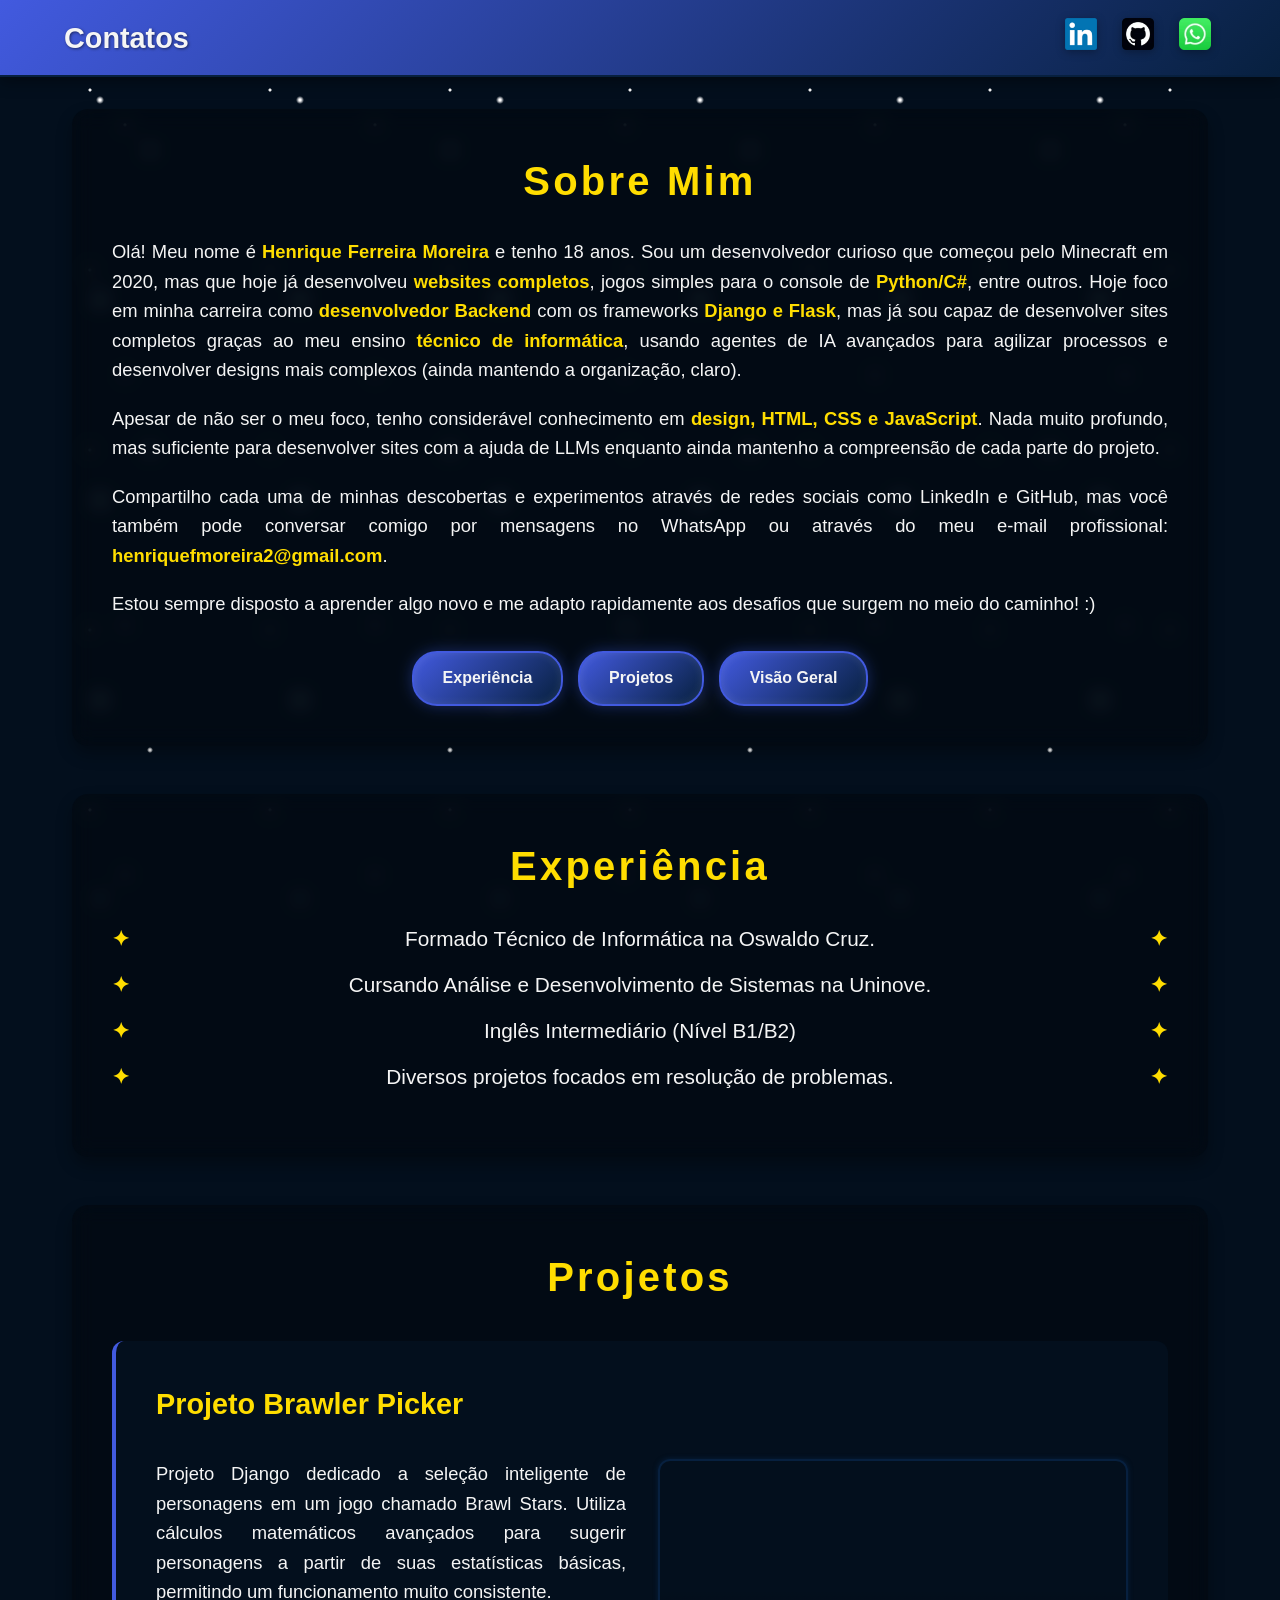
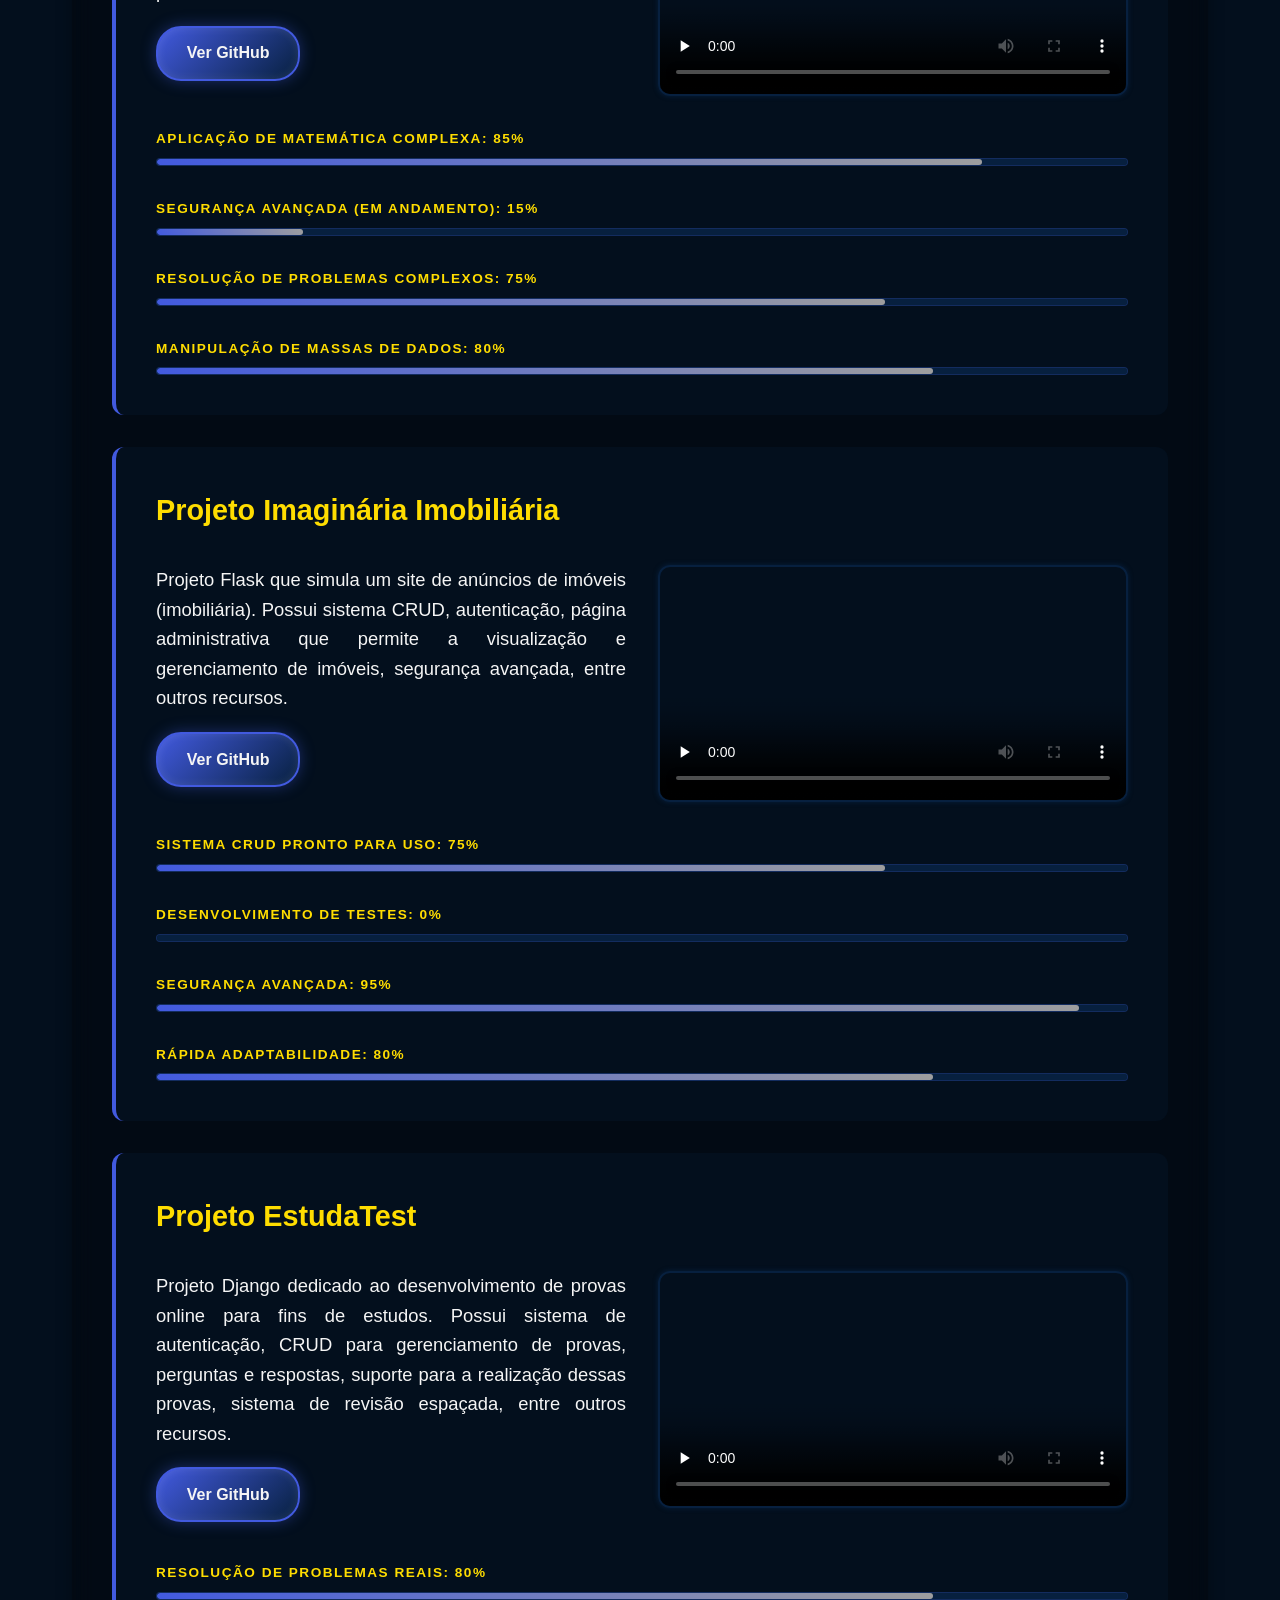
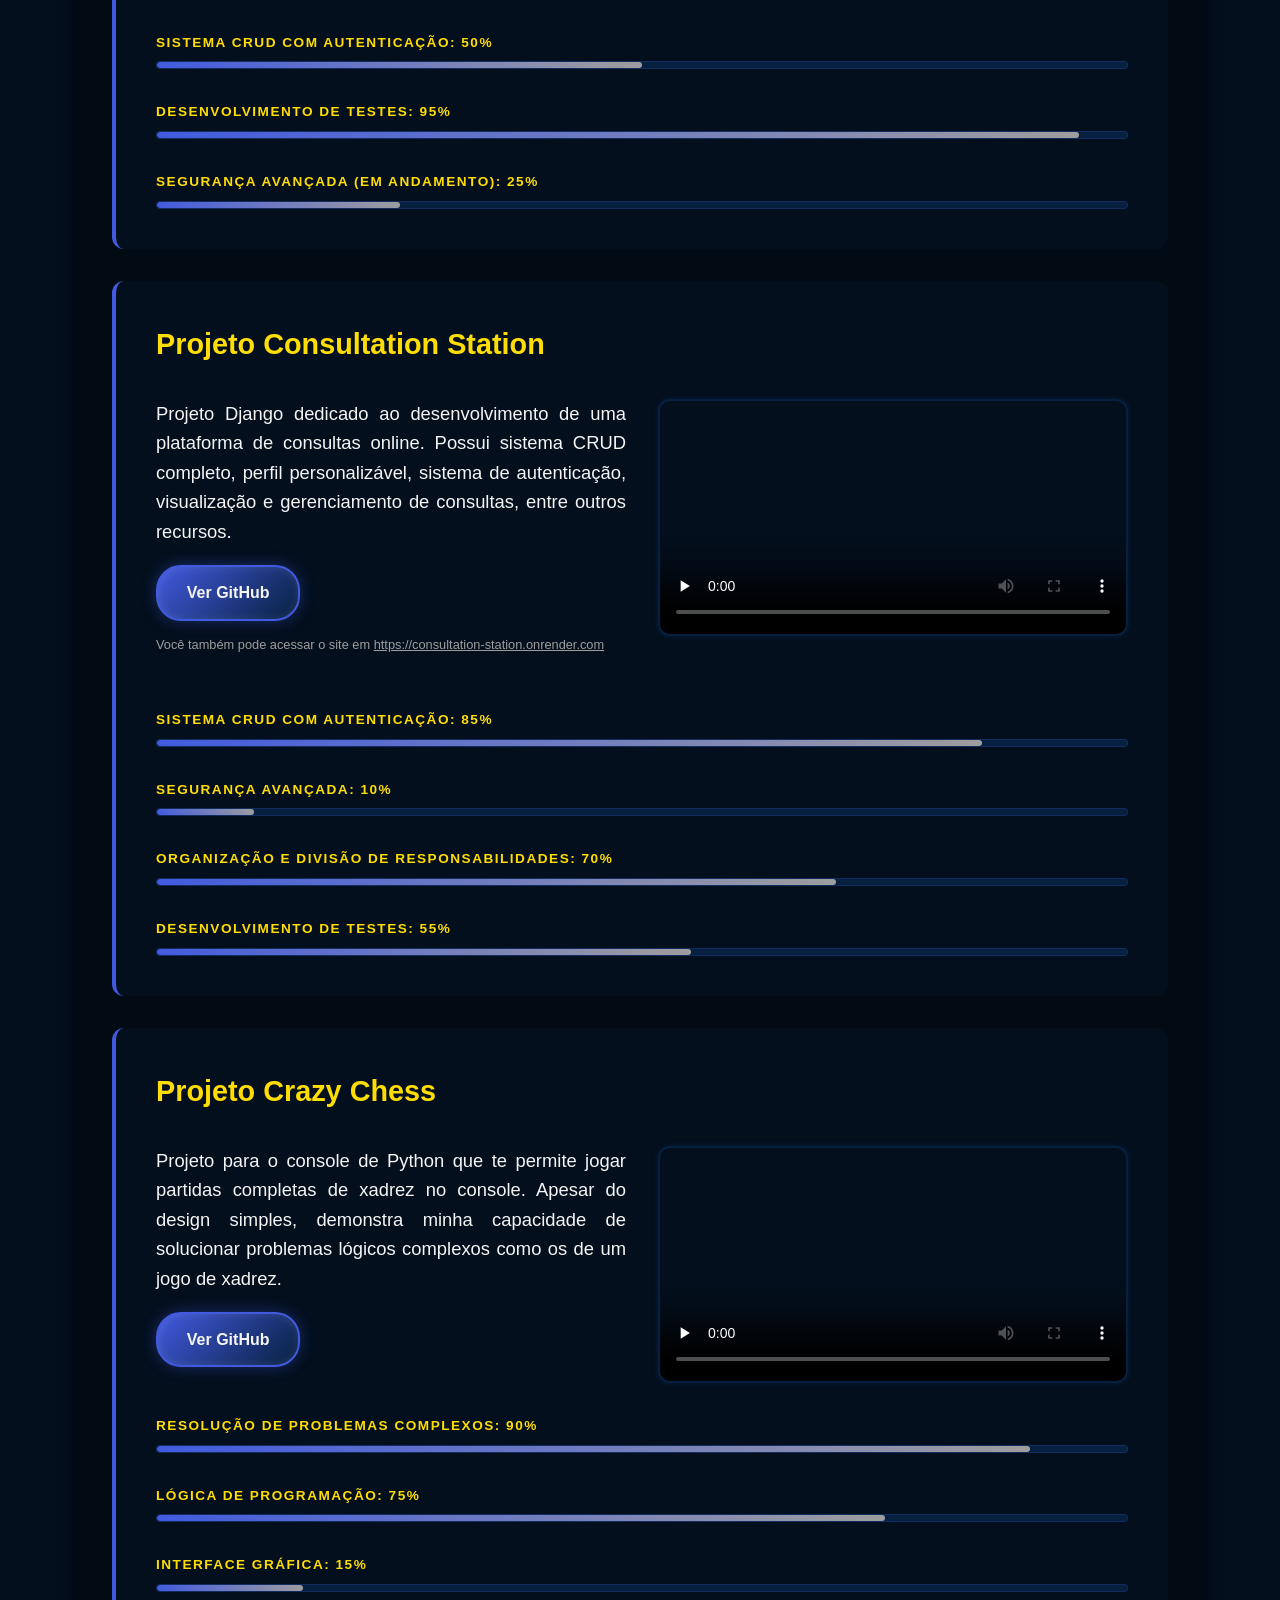
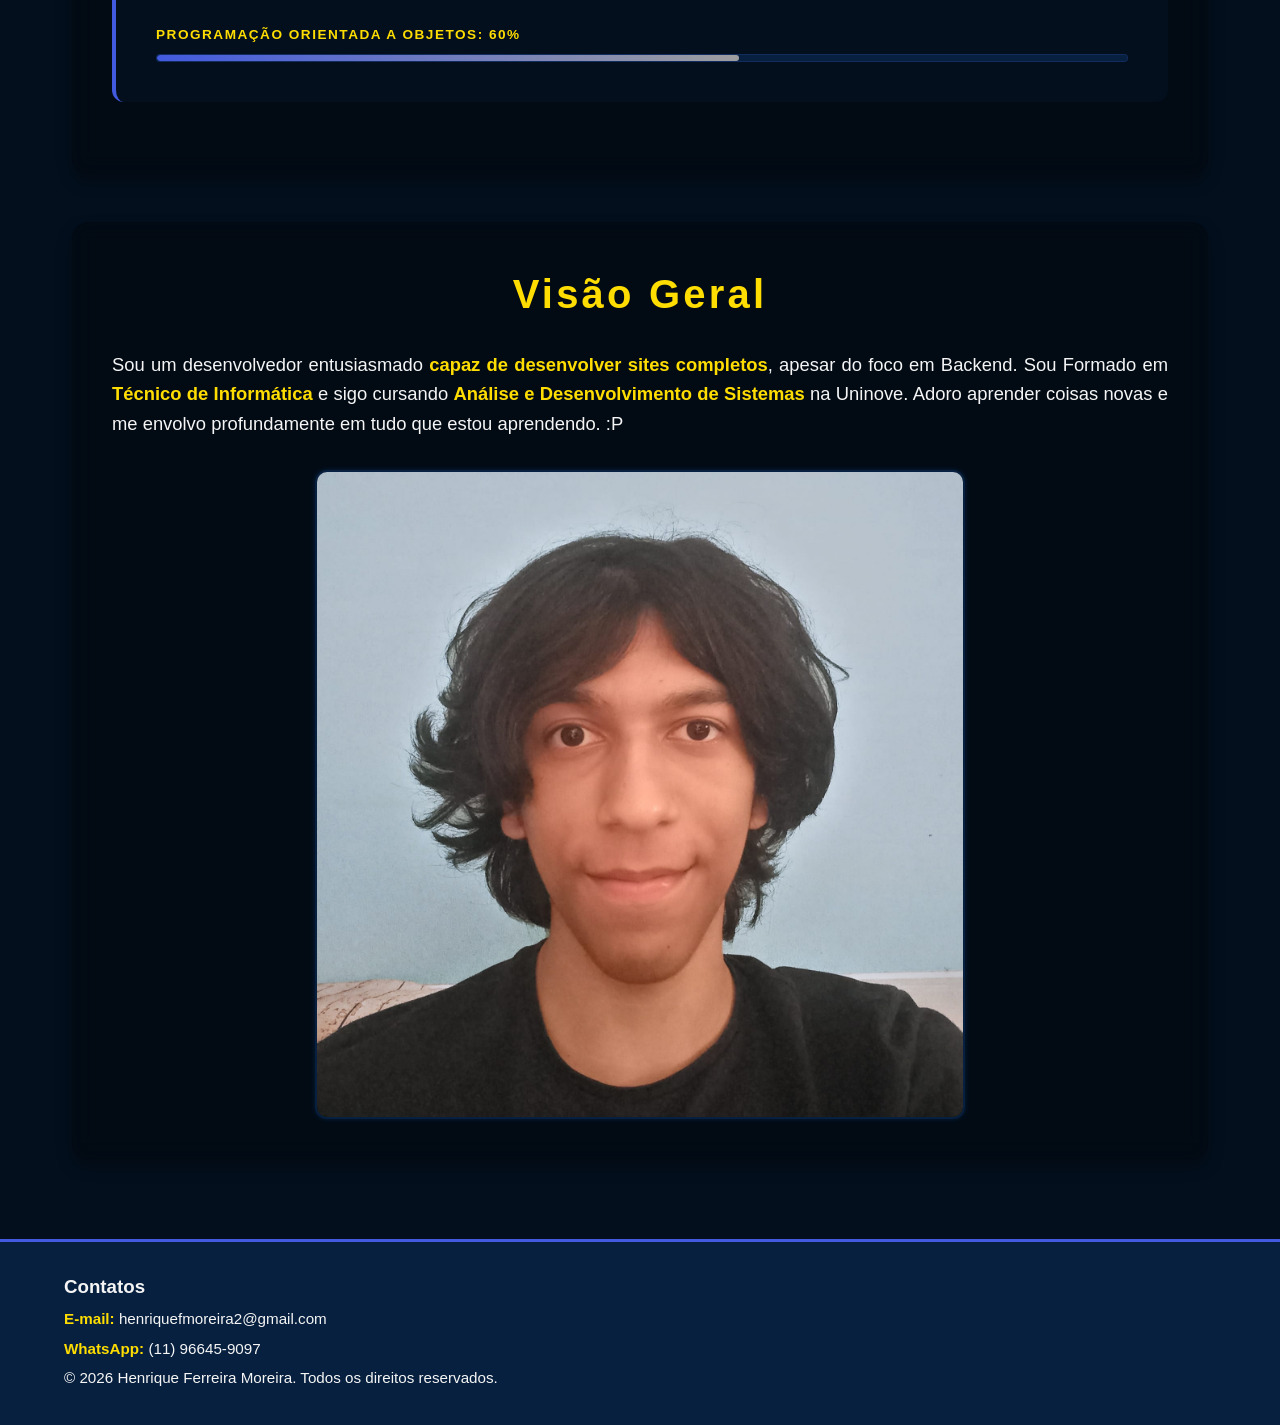
==== index.html @ 0e2b03a0 "Meu Portifólio - commit inicial" ====
<!DOCTYPE html>
<html lang="pt-BR">
<head>
    <meta charset="UTF-8">
    <meta name="viewport" content="width=device-width, initial-scale=1.0">
    <meta name="description" content="Portfólio de Henrique Ferreira Moreira, desenvolvedor Backend com Django e Flask. Conheça experiência, projetos e formas de contato.">
    <title>Henrique F. Moreira - Desenvolvedor Backend</title>
    <link rel="stylesheet" href="style.css">
</head>
<body>
    <header>
        <span class="header-title">Contatos</span>
        <nav aria-label="Redes sociais">
            <ul>
                <li>
                    <a href="https://www.linkedin.com/in/henrique-ferreira-moreira-a4281b321/" target="_blank" rel="noopener noreferrer">
                        <img src="./images/linkedin_icon.png" alt="LinkedIn" width="32" height="32">
                    </a>
                </li>
                <li>
                    <a href="https://github.com/HeMoreira" target="_blank" rel="noopener noreferrer">
                        <img src="./images/github_icon.png" alt="GitHub" width="32" height="32">
                    </a>
                </li>
                <li>
                    <a href="https://wa.me/5511966459097" target="_blank" rel="noopener noreferrer">
                        <img src="./images/whatsapp_icon.webp" alt="WhatsApp" width="32" height="32">
                    </a>
                </li>
            </ul>
        </nav>
    </header>
 
    <main>
        <section class="content-box" id="about" aria-labelledby="about-title">
            <h1 id="about-title">Sobre Mim</h1>
            <p>Olá! Meu nome é <strong>Henrique Ferreira Moreira</strong> e tenho 18 anos. Sou um desenvolvedor curioso que começou pelo Minecraft em 2020, mas que hoje já desenvolveu <strong>websites completos</strong>, jogos simples para o console de <strong>Python/C#</strong>, entre outros. Hoje foco em minha carreira como <strong>desenvolvedor Backend</strong> com os frameworks <strong>Django e Flask</strong>, mas já sou capaz de desenvolver sites completos graças ao meu ensino <strong>técnico de informática</strong>, usando agentes de IA avançados para agilizar processos e desenvolver designs mais complexos (ainda mantendo a organização, claro).</p>
            <p>Apesar de não ser o meu foco, tenho considerável conhecimento em <strong>design, HTML, CSS e JavaScript</strong>. Nada muito profundo, mas suficiente para desenvolver sites com a ajuda de LLMs enquanto ainda mantenho a compreensão de cada parte do projeto.</p>
            <p>Compartilho cada uma de minhas descobertas e experimentos através de redes sociais como LinkedIn e GitHub, mas você também pode conversar comigo por mensagens no WhatsApp ou através do meu e-mail profissional: <strong>henriquefmoreira2@gmail.com</strong>.</p>
            <p>Estou sempre disposto a aprender algo novo e me adapto rapidamente aos desafios que surgem no meio do caminho! :)</p>
            <nav class="button-group" aria-label="Seções da página">
                <a href="#experience" class="btn">Experiência</a>
                <a href="#projects" class="btn">Projetos</a>
                <a href="#overview" class="btn">Visão Geral</a>
            </nav>
        </section>
 
        <section class="content-box" id="experience" aria-labelledby="experience-title">
            <h2 id="experience-title">Experiência</h2>
            <ul class="custom-list">
                <li>Formado Técnico de Informática na Oswaldo Cruz.</li>
                <li>Cursando Análise e Desenvolvimento de Sistemas na Uninove.</li>
                <li>Inglês Intermediário (Nível B1/B2)</li>
                <li>Diversos projetos focados em resolução de problemas.</li>
            </ul>
        </section>
 
        <section class="content-box" id="projects" aria-labelledby="projects-title">
            <h2 id="projects-title">Projetos</h2>
 
            <article class="project-card">
                <h3>Projeto Brawler Picker</h3>
                <div class="project-text">
                    <p>Projeto Django dedicado a seleção inteligente de personagens em um jogo chamado Brawl Stars. Utiliza cálculos matemáticos avançados para sugerir personagens a partir de suas estatísticas básicas, permitindo um funcionamento muito consistente.</p>
                    <a href="https://github.com/HeMoreira/Brawl-Stars-Brawler-Picker" target="_blank" rel="noopener noreferrer" class="btn">Ver GitHub</a>
                </div>
                <div class="project-img-wrapper">
                    <video class="project-video" controls playsinline preload="none" poster="./capa.jpg" aria-label="Demonstração do projeto Brawler Picker">
                        <source src="./videos/brawler_picker_project.mp4" type="video/mp4">
                        Seu navegador não suporta a tag de vídeo. :/
                    </video>
                </div>
                <label class="project-progress">
                    <span class="progress-label">Aplicação de Matemática Complexa: 85%</span>
                    <progress max="100" value="85">85%</progress>
                </label>
                <label class="project-progress">
                    <span class="progress-label">Segurança Avançada (em andamento): 15%</span>
                    <progress max="100" value="15">15%</progress>
                </label>
                <label class="project-progress">
                    <span class="progress-label">Resolução de Problemas Complexos: 75%</span>
                    <progress max="100" value="75">75%</progress>
                </label>
                <label class="project-progress">
                    <span class="progress-label">Manipulação de Massas de Dados: 80%</span>
                    <progress max="100" value="80">80%</progress>
                </label>
            </article>
 
            <article class="project-card">
                <h3>Projeto Imaginária Imobiliária</h3>
                <div class="project-text">
                    <p>Projeto Flask que simula um site de anúncios de imóveis (imobiliária). Possui sistema CRUD, autenticação, página administrativa que permite a visualização e gerenciamento de imóveis, segurança avançada, entre outros recursos.</p>
                    <a href="https://github.com/HeMoreira/Imaginaria-Imobiliaria" target="_blank" rel="noopener noreferrer" class="btn">Ver GitHub</a>
                </div>
                <div class="project-img-wrapper">
                    <video class="project-video" controls playsinline preload="none" poster="./capa.jpg" aria-label="Demonstração do projeto Imaginária Imobiliária">
                        <source src="./videos/imaginaria_imobiliaria_project.mp4" type="video/mp4">
                        Seu navegador não suporta a tag de vídeo. :/
                    </video>
                </div>
                <label class="project-progress">
                    <span class="progress-label">Sistema CRUD pronto para uso: 75%</span>
                    <progress max="100" value="75">75%</progress>
                </label>
                <label class="project-progress">
                    <span class="progress-label">Desenvolvimento de Testes: 0%</span>
                    <progress max="100" value="0">0%</progress>
                </label>
                <label class="project-progress">
                    <span class="progress-label">Segurança Avançada: 95%</span>
                    <progress max="100" value="95">95%</progress>
                </label>
                <label class="project-progress">
                    <span class="progress-label">Rápida Adaptabilidade: 80%</span>
                    <progress max="100" value="80">80%</progress>
                </label>
            </article>
 
            <article class="project-card">
                <h3>Projeto EstudaTest</h3>
                <div class="project-text">
                    <p>Projeto Django dedicado ao desenvolvimento de provas online para fins de estudos. Possui sistema de autenticação, CRUD para gerenciamento de provas, perguntas e respostas, suporte para a realização dessas provas, sistema de revisão espaçada, entre outros recursos.</p>
                    <a href="https://github.com/HeMoreira/Estuda-Test" target="_blank" rel="noopener noreferrer" class="btn">Ver GitHub</a>
                </div>
                <div class="project-img-wrapper">
                    <video class="project-video" controls playsinline preload="none" poster="./capa.jpg" aria-label="Demonstração do projeto EstudaTest">
                        <source src="./videos/estudatest_project.mp4" type="video/mp4">
                        Seu navegador não suporta a tag de vídeo. :/
                    </video>
                </div>
                <label class="project-progress">
                    <span class="progress-label">Resolução de Problemas Reais: 80%</span>
                    <progress max="100" value="80">80%</progress>
                </label>
                <label class="project-progress">
                    <span class="progress-label">Sistema CRUD com autenticação: 50%</span>
                    <progress max="100" value="50">50%</progress>
                </label>
                <label class="project-progress">
                    <span class="progress-label">Desenvolvimento de Testes: 95%</span>
                    <progress max="100" value="95">95%</progress>
                </label>
                <label class="project-progress">
                    <span class="progress-label">Segurança Avançada (Em andamento): 25%</span>
                    <progress max="100" value="25">25%</progress>
                </label>
            </article>
 
            <article class="project-card">
                <h3>Projeto Consultation Station</h3>
                <div class="project-text">
                    <p>Projeto Django dedicado ao desenvolvimento de uma plataforma de consultas online. Possui sistema CRUD completo, perfil personalizável, sistema de autenticação, visualização e gerenciamento de consultas, entre outros recursos.</p>
                    <a href="https://github.com/HeMoreira/Consultation-Station" target="_blank" rel="noopener noreferrer" class="btn">Ver GitHub</a>
                    <p><small>Você também pode acessar o site em <a href="https://consultation-station.onrender.com" target="_blank" rel="noopener noreferrer">https://consultation-station.onrender.com</a></small></p>
                </div>
                <div class="project-img-wrapper">
                    <video class="project-video" controls playsinline preload="none" poster="./capa.jpg" aria-label="Demonstração do projeto Consultation Station">
                        <source src="./videos/consultation_station_project.mp4" type="video/mp4">
                        Seu navegador não suporta a tag de vídeo. :/
                    </video>
                </div>
                <label class="project-progress">
                    <span class="progress-label">Sistema CRUD com autenticação: 85%</span>
                    <progress max="100" value="85">85%</progress>
                </label>
                <label class="project-progress">
                    <span class="progress-label">Segurança Avançada: 10%</span>
                    <progress max="100" value="10">10%</progress>
                </label>
                <label class="project-progress">
                    <span class="progress-label">Organização e divisão de responsabilidades: 70%</span>
                    <progress max="100" value="70">70%</progress>
                </label>
                <label class="project-progress">
                    <span class="progress-label">Desenvolvimento de Testes: 55%</span>
                    <progress max="100" value="55">55%</progress>
                </label>
            </article>
 
            <article class="project-card">
                <h3>Projeto Crazy Chess</h3>
                <div class="project-text">
                    <p>Projeto para o console de Python que te permite jogar partidas completas de xadrez no console. Apesar do design simples, demonstra minha capacidade de solucionar problemas lógicos complexos como os de um jogo de xadrez.</p>
                    <a href="https://github.com/HeMoreira/Crazy-Chess" target="_blank" rel="noopener noreferrer" class="btn">Ver GitHub</a>
                </div>
                <div class="project-img-wrapper">
                    <video class="project-video" controls playsinline preload="none" poster="./capa.jpg" aria-label="Demonstração do projeto Crazy Chess">
                        <source src="./videos/crazy_chess_project.mp4" type="video/mp4">
                        Seu navegador não suporta a tag de vídeo. :/
                    </video>
                </div>
                <label class="project-progress">
                    <span class="progress-label">Resolução de Problemas Complexos: 90%</span>
                    <progress max="100" value="90">90%</progress>
                </label>
                <label class="project-progress">
                    <span class="progress-label">Lógica de Programação: 75%</span>
                    <progress max="100" value="75">75%</progress>
                </label>
                <label class="project-progress">
                    <span class="progress-label">Interface Gráfica: 15%</span>
                    <progress max="100" value="15">15%</progress>
                </label>
                <label class="project-progress">
                    <span class="progress-label">Programação Orientada a Objetos: 60%</span>
                    <progress max="100" value="60">60%</progress>
                </label>
            </article>
        </section>
 
        <section class="content-box" id="overview" aria-labelledby="overview-title">
            <h2 id="overview-title">Visão Geral</h2>
            <p>Sou um desenvolvedor entusiasmado <strong>capaz de desenvolver sites completos</strong>, apesar do foco em Backend. Sou Formado em <strong>Técnico de Informática</strong> e sigo cursando <strong>Análise e Desenvolvimento de Sistemas</strong> na Uninove. Adoro aprender coisas novas e me envolvo profundamente em tudo que estou aprendendo. :P</p>
            <img src="./images/eu_icone.jpeg" alt="Foto de Henrique Ferreira Moreira" class="full-img" loading="lazy" decoding="async">
        </section>
    </main>
 
    <footer>
        <h3>Contatos</h3>
        <address>
            <p><strong>E-mail:</strong> <a href="mailto:henriquefmoreira2@gmail.com">henriquefmoreira2@gmail.com</a></p>
            <p><strong>WhatsApp:</strong> <a href="tel:+5511966459097">(11) 96645-9097</a></p>
        </address>
        <p>&copy; 2026 Henrique Ferreira Moreira. Todos os direitos reservados.</p>
    </footer>
</body>
</html>
---- style.css ----
* {
    margin: 0;
    padding: 0;
    box-sizing: border-box;
}
 
:root {
    --primary-light: #425adf;
    --primary-color: #07203f;
    --background-black: #030f1d;
    --accent-color: #ffdd00;
    --text-light: #f5f5f5;
    --text-muted: #9e9e9e;
    --overlay-color: rgba(0, 0, 0, 0.3);
    --progress-fill: linear-gradient(45deg, var(--primary-light), var(--text-muted));
}
 
html {
    scroll-behavior: smooth;
}
 
body {
    font-family: 'Segoe UI', 'Roboto', sans-serif;
    background-color: var(--background-black);
    color: var(--text-light);
    line-height: 1.6;
    min-height: 100vh;
    display: flex;
    flex-direction: column;
    position: relative;
    overflow-x: hidden;
}
 
body::before {
    content: '';
    position: fixed;
    top: 0;
    left: 0;
    width: 100%;
    height: 100%;
    background-image:
        radial-gradient(circle, white 1px, transparent 4px),
        radial-gradient(circle, white 1px, transparent 2px),
        radial-gradient(circle, white 1px, transparent 3px),
        radial-gradient(circle, white 1px, transparent 2px);
    background-size: 200px 200px, 250px 250px, 300px 300px, 180px 180px;
    animation: twinkle 5s ease-in-out infinite alternate;
    pointer-events: none;
    z-index: 0;
}
 
body::after {
    content: '';
    position: fixed;
    top: 50%;
    left: 50%;
    width: 300px;
    height: 300px;
    background: var(--primary-color);
    border-radius: 50%;
    transform: translate(-50%, -50%) scale(0);
    opacity: 0;
    pointer-events: none;
    z-index: 0;
    animation: blueFlash 40s ease-in-out infinite;
}
 
@keyframes twinkle {
    0%, 100% { opacity: 0.2; }
    50% { opacity: 1; }
}
 
@keyframes blueFlash {
    0%, 65% {
        opacity: 0;
        transform: translate(-50%, -50%) scale(0);
    }
    66%, 100% {
        opacity: 0.7;
        transform: translate(-50%, -50%) scale(0);
    }
    74%, 92% {
        opacity: 0.7;
        transform: translate(-50%, -50%) scale(15);
    }
}
 
header {
    background: linear-gradient(135deg, var(--primary-light), var(--primary-color));
    border-bottom: 2px solid var(--primary-color);
    padding: 0.8rem 5%;
    display: flex;
    justify-content: space-between;
    align-items: center;
    box-shadow: 0 4px 15px rgba(0, 0, 0, 0.4);
    position: sticky;
    top: 0;
    z-index: 100;
}
 
.header-title {
    color: var(--text-light);
    font-size: clamp(1.2rem, 3vw, 1.8rem);
    font-weight: bold;
    text-shadow: 1px 1px 3px rgba(0, 0, 0, 0.5);
}
 
header nav ul {
    display: flex;
    list-style: none;
    gap: 15px;
    align-items: center;
}
 
header nav a {
    display: block;
    text-decoration: none;
    padding: 5px;
}
 
header nav a img {
    width: 32px;
    height: 32px;
    object-fit: contain;
    transition: transform 0.2s ease;
    filter: drop-shadow(0 2px 4px rgba(0, 0, 0, 0.3));
}
 
header nav a img:hover {
    transform: scale(1.15);
}
 
main {
    padding: 2rem;
    max-width: 1200px;
    margin: 0 auto;
    width: 100%;
    position: relative;
    z-index: 1;
}
 
.content-box {
    background-color: var(--overlay-color);
    -webkit-backdrop-filter: blur(10px);
    backdrop-filter: blur(10px);
    padding: 2.5rem;
    margin-bottom: 3rem;
    border-radius: 16px;
    box-shadow: 0 8px 16px var(--overlay-color);
    transition: transform 0.3s ease, box-shadow 0.3s ease;
    position: relative;
    z-index: 2;
    scroll-margin-top: 100px;
}
 
.content-box:hover {
    transform: translateY(-2px);
    box-shadow: 0 12px 24px var(--overlay-color);
}
 
.content-box > h1,
.content-box > h2 {
    color: var(--accent-color);
    text-align: center;
    font-size: clamp(1.8rem, 5vw, 2.5rem);
    margin-bottom: 1.5rem;
    letter-spacing: 0.08em;
}
 
p {
    color: var(--text-light);
    font-size: clamp(1rem, 2.5vw, 1.15rem);
    margin-bottom: 1.2rem;
    text-align: justify;
    hyphens: auto;
}
 
strong {
    color: var(--accent-color);
}
 
.custom-list {
    list-style: none;
    text-align: center;
    margin: 1.5rem 0;
}
 
.custom-list li {
    color: var(--text-light);
    font-size: clamp(1.1rem, 2.8vw, 1.3rem);
    margin-bottom: 0.8rem;
    position: relative;
    padding: 0 1.5rem;
}
 
.custom-list li::before,
.custom-list li::after {
    content: "✦";
    position: absolute;
    color: var(--accent-color);
    font-weight: bold;
}
 
.custom-list li::before {
    left: 0;
}
 
.custom-list li::after {
    right: 0;
}
 
.button-group {
    display: flex;
    gap: 15px;
    justify-content: center;
    flex-wrap: wrap;
    margin-top: 2rem;
}
 
.btn {
    display: inline-block;
    background: linear-gradient(135deg, var(--primary-light), var(--primary-color));
    color: var(--text-light);
    text-decoration: none;
    padding: 0.8rem 1.8rem;
    border-radius: 25px;
    font-weight: 600;
    font-size: clamp(0.9rem, 2.2vw, 1rem);
    transition: background 0.3s ease, transform 0.3s ease, box-shadow 0.3s ease, border-color 0.3s ease;
    box-shadow:
        0 0 15px rgba(66, 90, 223, 0.4),
        inset 0 0 10px rgba(255, 255, 255, 0.1);
    border: 2px solid var(--primary-light);
    text-align: center;
    position: relative;
    overflow: hidden;
}
 
.btn::after {
    content: '';
    position: absolute;
    top: 50%;
    left: 50%;
    width: 0;
    height: 0;
    border-radius: 50%;
    background: rgba(255, 255, 255, 0.3);
    transform: translate(-50%, -50%);
    transition: width 0.6s, height 0.6s;
}
 
.btn:hover::after {
    width: 110%;
    height: 200px;
}
 
.btn:hover {
    background: linear-gradient(135deg, var(--primary-color), var(--primary-light));
    transform: translateY(-3px) scale(1.05);
    box-shadow:
        0 0 25px var(--primary-light),
        inset 0 0 15px rgba(255, 255, 255, 0.2);
    border-color: var(--accent-color);
}
 
.project-card {
    background-color: var(--background-black);
    margin: 2rem 0;
    padding: 2.5rem;
    border-radius: 12px;
    border-left: 4px solid var(--primary-light);
    display: grid;
    grid-template-columns: 1fr 1fr;
    gap: 2rem;
}
 
.project-card h3 {
    grid-column: span 2;
    color: var(--accent-color);
    font-size: clamp(1.4rem, 4vw, 1.8rem);
    margin-bottom: 0;
}
 
.project-card small {
    font-size: 0.8rem;
    color: var(--text-muted);
}
 
.project-card small a {
    color: inherit;
}
 
.project-video,
.full-img {
    width: 100%;
    max-width: 650px;
    border-radius: 12px;
    border: 2px solid var(--primary-color);
    display: block;
    box-shadow: 0 0 5px var(--primary-color);
}
 
.full-img {
    margin: 2rem auto 0;
}
 
.project-progress {
    grid-column: span 2;
    display: flex;
    flex-direction: column;
    gap: 0.5rem;
}
 
.progress-label {
    color: var(--accent-color);
    font-size: 0.85rem;
    font-weight: 600;
    letter-spacing: 1.5px;
    text-transform: uppercase;
}
 
.project-progress progress {
    appearance: none;
    width: 100%;
    height: 8px;
    background-color: var(--primary-color);
    border: 1px solid rgba(66, 90, 223, 0.2);
    border-radius: 10px;
    overflow: hidden;
}
 
.project-progress progress::-webkit-progress-bar {
    background-color: var(--primary-color);
}
 
.project-progress progress::-webkit-progress-value {
    background: var(--progress-fill);
    border-radius: 10px;
}
 
.project-progress progress::-moz-progress-bar {
    background: var(--progress-fill);
    border-radius: 10px;
}
 
footer {
    background-color: var(--primary-color);
    padding: 30px 5%;
    border-top: 3px solid var(--primary-light);
    position: relative;
    z-index: 10;
}
 
footer address {
    font-style: normal;
}
 
footer p {
    text-align: left;
    margin: 5px 0;
    font-size: 0.95rem;
    color: var(--text-light);
}
 
footer a {
    color: inherit;
    text-decoration: none;
}
 
@media (max-width: 768px) {
    header {
        flex-direction: column;
        padding: 1.5rem 5%;
        gap: 15px;
    }
 
    header nav a img {
        width: 28px;
        height: 28px;
    }
 
    main {
        padding: 1.5rem 1rem;
    }
 
    .content-box {
        padding: 1.8rem;
        margin-bottom: 2rem;
    }
 
    .custom-list {
        text-align: left;
    }
 
    .custom-list li {
        padding: 0 0 0 1.5rem;
    }
 
    .custom-list li::after {
        display: none;
    }
 
    .project-card {
        display: flex;
        flex-direction: column;
        padding: 1.5rem;
        gap: 1.5rem;
    }
 
    .btn {
        width: 100%;
        margin: 5px 0;
    }
}
 
@media (prefers-reduced-motion: reduce) {
    * {
        animation: none !important;
        transition: none !important;
        scroll-behavior: auto !important;
    }
}
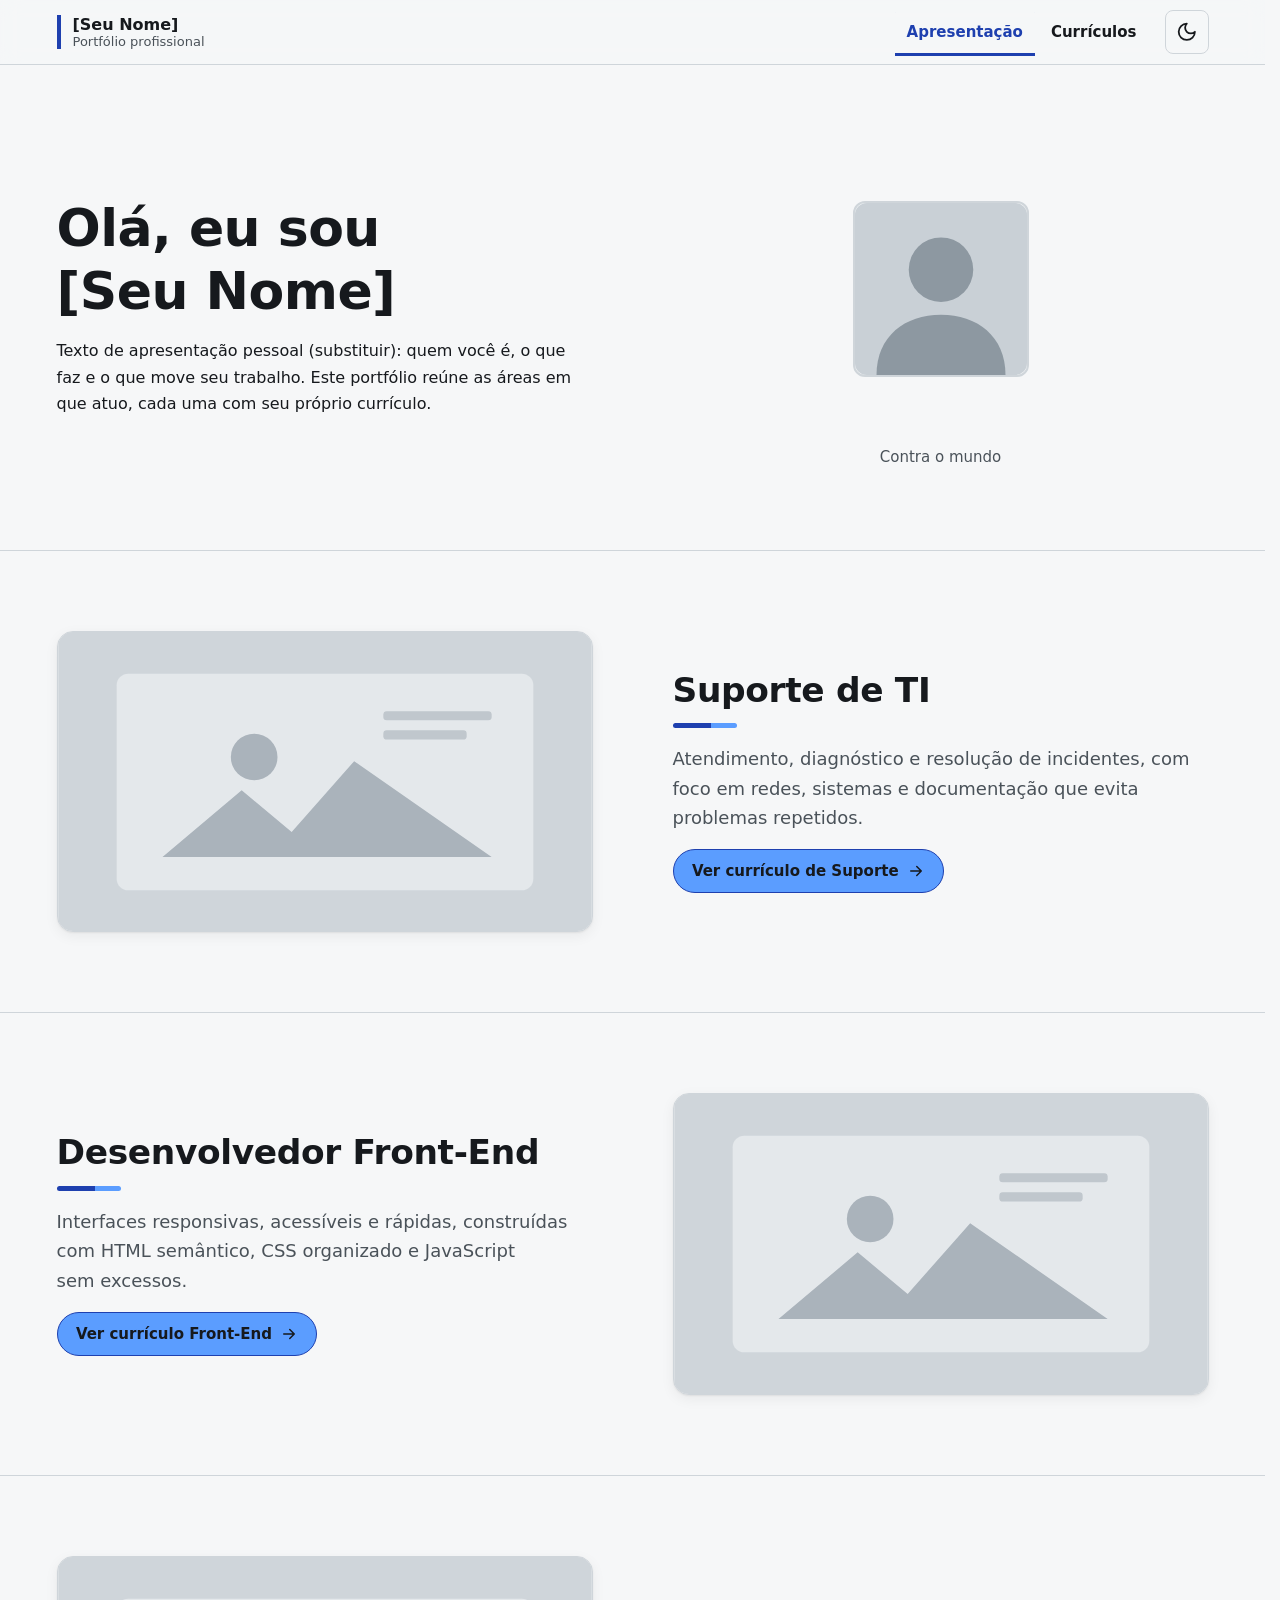
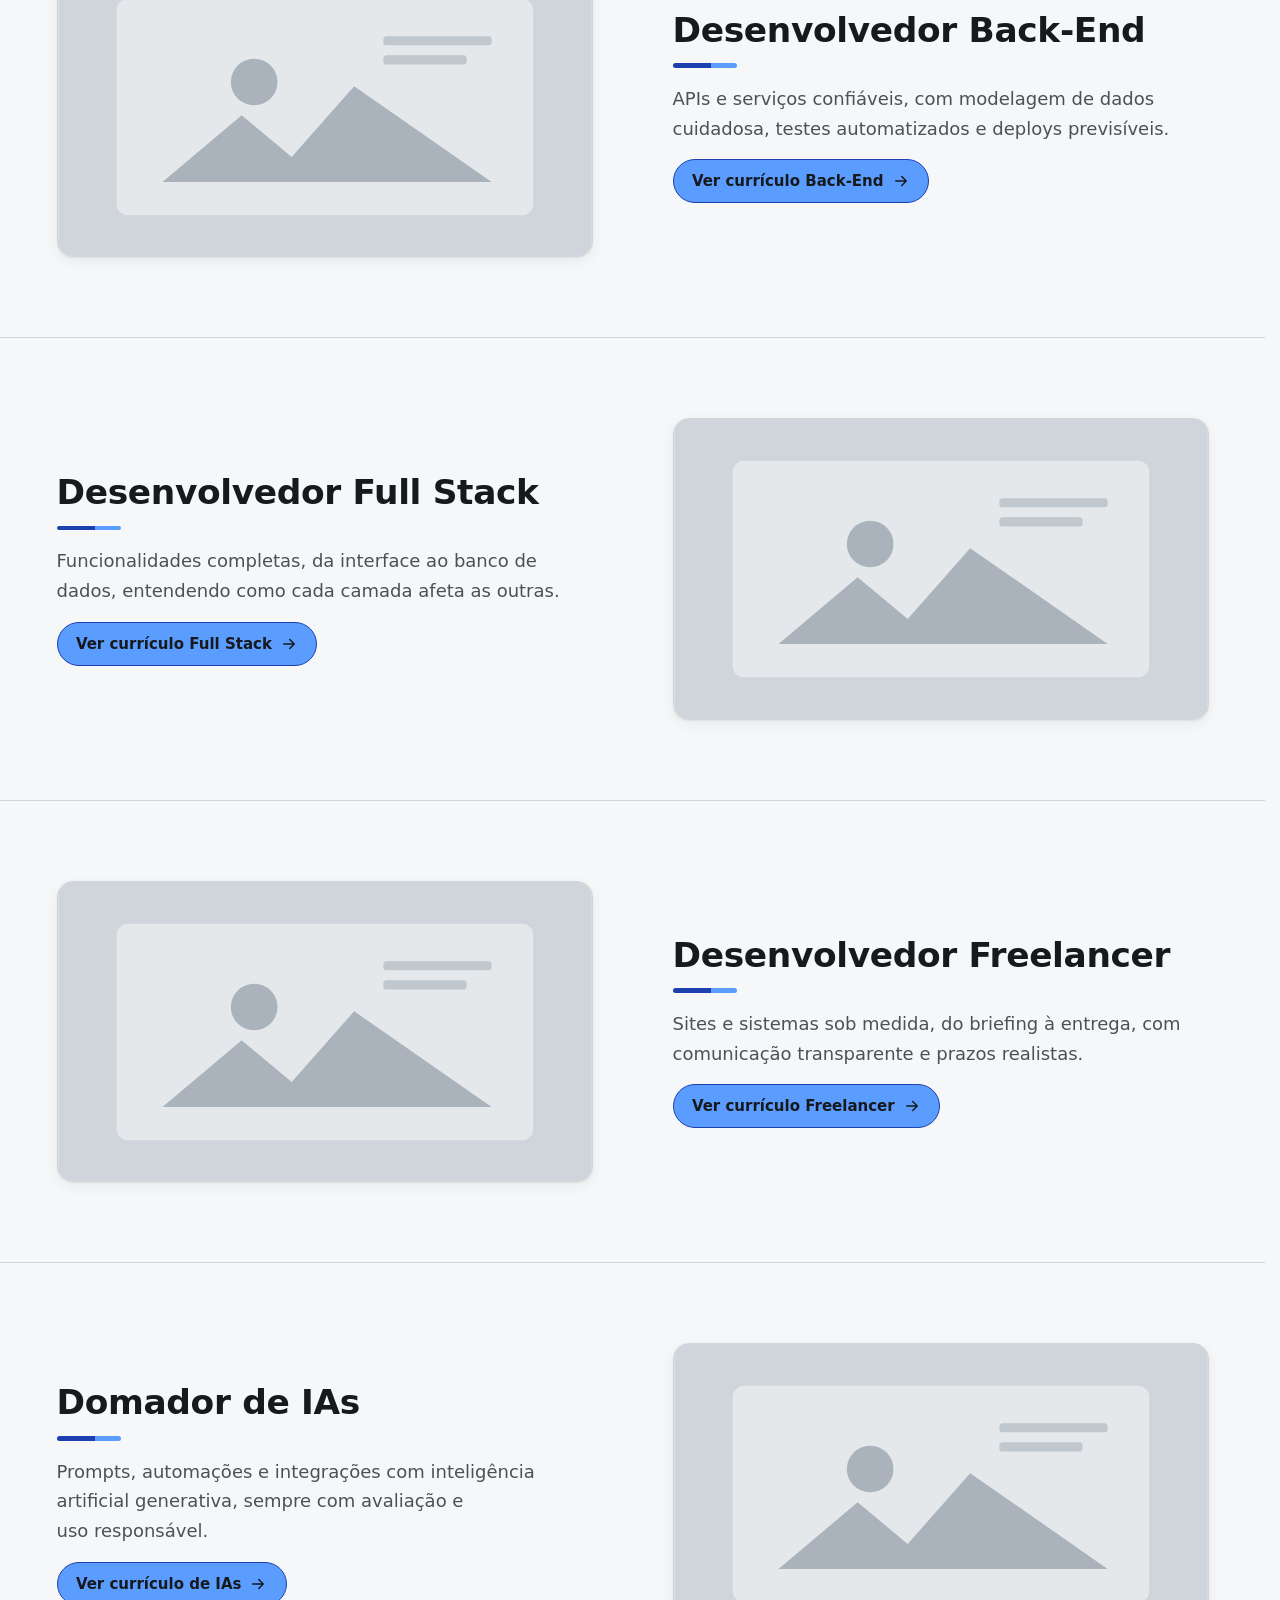
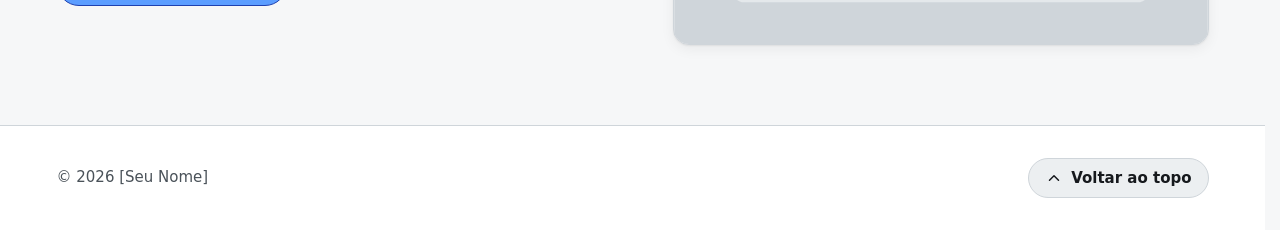
==== commit 09fada83: "remove: diretório duplicado na raiz do projeto" ====
--- a/index.html
+++ b/index.html
@@ -1,229 +1,20 @@
-<!DOCTYPE html>
-<html lang="pt-BR">
-<head>
-    <meta charset="UTF-8">
-    <meta name="viewport" content="width=device-width, initial-scale=1.0">
-    <meta name="description" content="Portfólio de Henrique Ferreira Moreira, desenvolvedor Backend com Django e Flask. Conheça experiência, projetos e formas de contato.">
-    <title>Henrique F. Moreira - Desenvolvedor Backend</title>
-    <link rel="stylesheet" href="style.css">
-</head>
-<body>
-    <header>
-        <span class="header-title">Contatos</span>
-        <nav aria-label="Redes sociais">
-            <ul>
-                <li>
-                    <a href="https://www.linkedin.com/in/henrique-ferreira-moreira-a4281b321/" target="_blank" rel="noopener noreferrer">
-                        <img src="./images/linkedin_icon.png" alt="LinkedIn" width="32" height="32">
-                    </a>
-                </li>
-                <li>
-                    <a href="https://github.com/HeMoreira" target="_blank" rel="noopener noreferrer">
-                        <img src="./images/github_icon.png" alt="GitHub" width="32" height="32">
-                    </a>
-                </li>
-                <li>
-                    <a href="https://wa.me/5511966459097" target="_blank" rel="noopener noreferrer">
-                        <img src="./images/whatsapp_icon.webp" alt="WhatsApp" width="32" height="32">
-                    </a>
-                </li>
-            </ul>
-        </nav>
-    </header>
- 
-    <main>
-        <section class="content-box" id="about" aria-labelledby="about-title">
-            <h1 id="about-title">Sobre Mim</h1>
-            <p>Olá! Meu nome é <strong>Henrique Ferreira Moreira</strong> e tenho 18 anos. Sou um desenvolvedor curioso que começou pelo Minecraft em 2020, mas que hoje já desenvolveu <strong>websites completos</strong>, jogos simples para o console de <strong>Python/C#</strong>, entre outros. Hoje foco em minha carreira como <strong>desenvolvedor Backend</strong> com os frameworks <strong>Django e Flask</strong>, mas já sou capaz de desenvolver sites completos graças ao meu ensino <strong>técnico de informática</strong>, usando agentes de IA avançados para agilizar processos e desenvolver designs mais complexos (ainda mantendo a organização, claro).</p>
-            <p>Apesar de não ser o meu foco, tenho considerável conhecimento em <strong>design, HTML, CSS e JavaScript</strong>. Nada muito profundo, mas suficiente para desenvolver sites com a ajuda de LLMs enquanto ainda mantenho a compreensão de cada parte do projeto.</p>
-            <p>Compartilho cada uma de minhas descobertas e experimentos através de redes sociais como LinkedIn e GitHub, mas você também pode conversar comigo por mensagens no WhatsApp ou através do meu e-mail profissional: <strong>henriquefmoreira2@gmail.com</strong>.</p>
-            <p>Estou sempre disposto a aprender algo novo e me adapto rapidamente aos desafios que surgem no meio do caminho! :)</p>
-            <nav class="button-group" aria-label="Seções da página">
-                <a href="#experience" class="btn">Experiência</a>
-                <a href="#projects" class="btn">Projetos</a>
-                <a href="#overview" class="btn">Visão Geral</a>
-            </nav>
-        </section>
- 
-        <section class="content-box" id="experience" aria-labelledby="experience-title">
-            <h2 id="experience-title">Experiência</h2>
-            <ul class="custom-list">
-                <li>Formado Técnico de Informática na Oswaldo Cruz.</li>
-                <li>Cursando Análise e Desenvolvimento de Sistemas na Uninove.</li>
-                <li>Inglês Intermediário (Nível B1/B2)</li>
-                <li>Diversos projetos focados em resolução de problemas.</li>
-            </ul>
-        </section>
- 
-        <section class="content-box" id="projects" aria-labelledby="projects-title">
-            <h2 id="projects-title">Projetos</h2>
- 
-            <article class="project-card">
-                <h3>Projeto Brawler Picker</h3>
-                <div class="project-text">
-                    <p>Projeto Django dedicado a seleção inteligente de personagens em um jogo chamado Brawl Stars. Utiliza cálculos matemáticos avançados para sugerir personagens a partir de suas estatísticas básicas, permitindo um funcionamento muito consistente.</p>
-                    <a href="https://github.com/HeMoreira/Brawl-Stars-Brawler-Picker" target="_blank" rel="noopener noreferrer" class="btn">Ver GitHub</a>
-                </div>
-                <div class="project-img-wrapper">
-                    <video class="project-video" controls playsinline preload="none" poster="./capa.jpg" aria-label="Demonstração do projeto Brawler Picker">
-                        <source src="./videos/brawler_picker_project.mp4" type="video/mp4">
-                        Seu navegador não suporta a tag de vídeo. :/
-                    </video>
-                </div>
-                <label class="project-progress">
-                    <span class="progress-label">Aplicação de Matemática Complexa: 85%</span>
-                    <progress max="100" value="85">85%</progress>
-                </label>
-                <label class="project-progress">
-                    <span class="progress-label">Segurança Avançada (em andamento): 15%</span>
-                    <progress max="100" value="15">15%</progress>
-                </label>
-                <label class="project-progress">
-                    <span class="progress-label">Resolução de Problemas Complexos: 75%</span>
-                    <progress max="100" value="75">75%</progress>
-                </label>
-                <label class="project-progress">
-                    <span class="progress-label">Manipulação de Massas de Dados: 80%</span>
-                    <progress max="100" value="80">80%</progress>
-                </label>
-            </article>
- 
-            <article class="project-card">
-                <h3>Projeto Imaginária Imobiliária</h3>
-                <div class="project-text">
-                    <p>Projeto Flask que simula um site de anúncios de imóveis (imobiliária). Possui sistema CRUD, autenticação, página administrativa que permite a visualização e gerenciamento de imóveis, segurança avançada, entre outros recursos.</p>
-                    <a href="https://github.com/HeMoreira/Imaginaria-Imobiliaria" target="_blank" rel="noopener noreferrer" class="btn">Ver GitHub</a>
-                </div>
-                <div class="project-img-wrapper">
-                    <video class="project-video" controls playsinline preload="none" poster="./capa.jpg" aria-label="Demonstração do projeto Imaginária Imobiliária">
-                        <source src="./videos/imaginaria_imobiliaria_project.mp4" type="video/mp4">
-                        Seu navegador não suporta a tag de vídeo. :/
-                    </video>
-                </div>
-                <label class="project-progress">
-                    <span class="progress-label">Sistema CRUD pronto para uso: 75%</span>
-                    <progress max="100" value="75">75%</progress>
-                </label>
-                <label class="project-progress">
-                    <span class="progress-label">Desenvolvimento de Testes: 0%</span>
-                    <progress max="100" value="0">0%</progress>
-                </label>
-                <label class="project-progress">
-                    <span class="progress-label">Segurança Avançada: 95%</span>
-                    <progress max="100" value="95">95%</progress>
-                </label>
-                <label class="project-progress">
-                    <span class="progress-label">Rápida Adaptabilidade: 80%</span>
-                    <progress max="100" value="80">80%</progress>
-                </label>
-            </article>
- 
-            <article class="project-card">
-                <h3>Projeto EstudaTest</h3>
-                <div class="project-text">
-                    <p>Projeto Django dedicado ao desenvolvimento de provas online para fins de estudos. Possui sistema de autenticação, CRUD para gerenciamento de provas, perguntas e respostas, suporte para a realização dessas provas, sistema de revisão espaçada, entre outros recursos.</p>
-                    <a href="https://github.com/HeMoreira/Estuda-Test" target="_blank" rel="noopener noreferrer" class="btn">Ver GitHub</a>
-                </div>
-                <div class="project-img-wrapper">
-                    <video class="project-video" controls playsinline preload="none" poster="./capa.jpg" aria-label="Demonstração do projeto EstudaTest">
-                        <source src="./videos/estudatest_project.mp4" type="video/mp4">
-                        Seu navegador não suporta a tag de vídeo. :/
-                    </video>
-                </div>
-                <label class="project-progress">
-                    <span class="progress-label">Resolução de Problemas Reais: 80%</span>
-                    <progress max="100" value="80">80%</progress>
-                </label>
-                <label class="project-progress">
-                    <span class="progress-label">Sistema CRUD com autenticação: 50%</span>
-                    <progress max="100" value="50">50%</progress>
-                </label>
-                <label class="project-progress">
-                    <span class="progress-label">Desenvolvimento de Testes: 95%</span>
-                    <progress max="100" value="95">95%</progress>
-                </label>
-                <label class="project-progress">
-                    <span class="progress-label">Segurança Avançada (Em andamento): 25%</span>
-                    <progress max="100" value="25">25%</progress>
-                </label>
-            </article>
- 
-            <article class="project-card">
-                <h3>Projeto Consultation Station</h3>
-                <div class="project-text">
-                    <p>Projeto Django dedicado ao desenvolvimento de uma plataforma de consultas online. Possui sistema CRUD completo, perfil personalizável, sistema de autenticação, visualização e gerenciamento de consultas, entre outros recursos.</p>
-                    <a href="https://github.com/HeMoreira/Consultation-Station" target="_blank" rel="noopener noreferrer" class="btn">Ver GitHub</a>
-                    <p><small>Você também pode acessar o site em <a href="https://consultation-station.onrender.com" target="_blank" rel="noopener noreferrer">https://consultation-station.onrender.com</a></small></p>
-                </div>
-                <div class="project-img-wrapper">
-                    <video class="project-video" controls playsinline preload="none" poster="./capa.jpg" aria-label="Demonstração do projeto Consultation Station">
-                        <source src="./videos/consultation_station_project.mp4" type="video/mp4">
-                        Seu navegador não suporta a tag de vídeo. :/
-                    </video>
-                </div>
-                <label class="project-progress">
-                    <span class="progress-label">Sistema CRUD com autenticação: 85%</span>
-                    <progress max="100" value="85">85%</progress>
-                </label>
-                <label class="project-progress">
-                    <span class="progress-label">Segurança Avançada: 10%</span>
-                    <progress max="100" value="10">10%</progress>
-                </label>
-                <label class="project-progress">
-                    <span class="progress-label">Organização e divisão de responsabilidades: 70%</span>
-                    <progress max="100" value="70">70%</progress>
-                </label>
-                <label class="project-progress">
-                    <span class="progress-label">Desenvolvimento de Testes: 55%</span>
-                    <progress max="100" value="55">55%</progress>
-                </label>
-            </article>
- 
-            <article class="project-card">
-                <h3>Projeto Crazy Chess</h3>
-                <div class="project-text">
-                    <p>Projeto para o console de Python que te permite jogar partidas completas de xadrez no console. Apesar do design simples, demonstra minha capacidade de solucionar problemas lógicos complexos como os de um jogo de xadrez.</p>
-                    <a href="https://github.com/HeMoreira/Crazy-Chess" target="_blank" rel="noopener noreferrer" class="btn">Ver GitHub</a>
-                </div>
-                <div class="project-img-wrapper">
-                    <video class="project-video" controls playsinline preload="none" poster="./capa.jpg" aria-label="Demonstração do projeto Crazy Chess">
-                        <source src="./videos/crazy_chess_project.mp4" type="video/mp4">
-                        Seu navegador não suporta a tag de vídeo. :/
-                    </video>
-                </div>
-                <label class="project-progress">
-                    <span class="progress-label">Resolução de Problemas Complexos: 90%</span>
-                    <progress max="100" value="90">90%</progress>
-                </label>
-                <label class="project-progress">
-                    <span class="progress-label">Lógica de Programação: 75%</span>
-                    <progress max="100" value="75">75%</progress>
-                </label>
-                <label class="project-progress">
-                    <span class="progress-label">Interface Gráfica: 15%</span>
-                    <progress max="100" value="15">15%</progress>
-                </label>
-                <label class="project-progress">
-                    <span class="progress-label">Programação Orientada a Objetos: 60%</span>
-                    <progress max="100" value="60">60%</progress>
-                </label>
-            </article>
-        </section>
- 
-        <section class="content-box" id="overview" aria-labelledby="overview-title">
-            <h2 id="overview-title">Visão Geral</h2>
-            <p>Sou um desenvolvedor entusiasmado <strong>capaz de desenvolver sites completos</strong>, apesar do foco em Backend. Sou Formado em <strong>Técnico de Informática</strong> e sigo cursando <strong>Análise e Desenvolvimento de Sistemas</strong> na Uninove. Adoro aprender coisas novas e me envolvo profundamente em tudo que estou aprendendo. :P</p>
-            <img src="./images/eu_icone.jpeg" alt="Foto de Henrique Ferreira Moreira" class="full-img" loading="lazy" decoding="async">
-        </section>
-    </main>
- 
-    <footer>
-        <h3>Contatos</h3>
-        <address>
-            <p><strong>E-mail:</strong> <a href="mailto:henriquefmoreira2@gmail.com">henriquefmoreira2@gmail.com</a></p>
-            <p><strong>WhatsApp:</strong> <a href="tel:+5511966459097">(11) 96645-9097</a></p>
-        </address>
-        <p>&copy; 2026 Henrique Ferreira Moreira. Todos os direitos reservados.</p>
-    </footer>
-</body>
+<!doctype html>
+<html lang="pt-BR" data-accent="inicio">
+  <head>
+    <meta charset="utf-8" />
+    <meta name="viewport" content="width=device-width, initial-scale=1" />
+    <title>[Seu Nome] — Portfólio profissional</title>
+    <meta name="description" content="Portfólio profissional com currículos de Suporte de TI, Front-End, Back-End, Full Stack, Freelancer e Inteligência Artificial." />
+    <link rel="icon" href="assets/images/site/favicon.svg" type="image/svg+xml" />
+    <link rel="stylesheet" href="assets/css/main.css" />
+    <!-- Tema: script clássico e bloqueante para evitar o flash de tema errado -->
+    <script src="assets/js/theme.js"></script>
+    <!-- Monta a página a partir de assets/data/inicio.js -->
+    <script type="module" src="assets/js/home-page.js"></script>
+  </head>
+  <body data-page="inicio">
+    <noscript>
+      <p class="noscript">Esta página precisa de JavaScript para exibir o conteúdo.</p>
+    </noscript>
+  </body>
 </html>
--- a/assets/css/main.css
+++ b/assets/css/main.css
@@ -0,0 +1,26 @@
+/* ==========================================================================
+   main.css — ponto de entrada único dos estilos.
+   Cada página linka apenas este arquivo; a ordem abaixo é a ordem da cascata.
+   Para publicação, os @import podem ser concatenados por uma etapa de build
+   (opcional — o projeto funciona sem build).
+   ========================================================================== */
+
+/* Fundação */
+@import url("tokens.css");
+@import url("accents.css");
+@import url("base.css");
+@import url("layout.css");
+
+/* Componentes */
+@import url("components/buttons.css");
+@import url("components/badges.css");
+@import url("components/cards.css");
+@import url("components/sobre.css");
+@import url("components/competencias.css");
+@import url("components/projetos.css");
+@import url("components/certificacoes.css");
+@import url("components/modal.css");
+
+/* Página inicial (mídias, seções alternadas) e easter egg da foto */
+@import url("components/inicio.css");
+@import url("components/easter-egg.css");
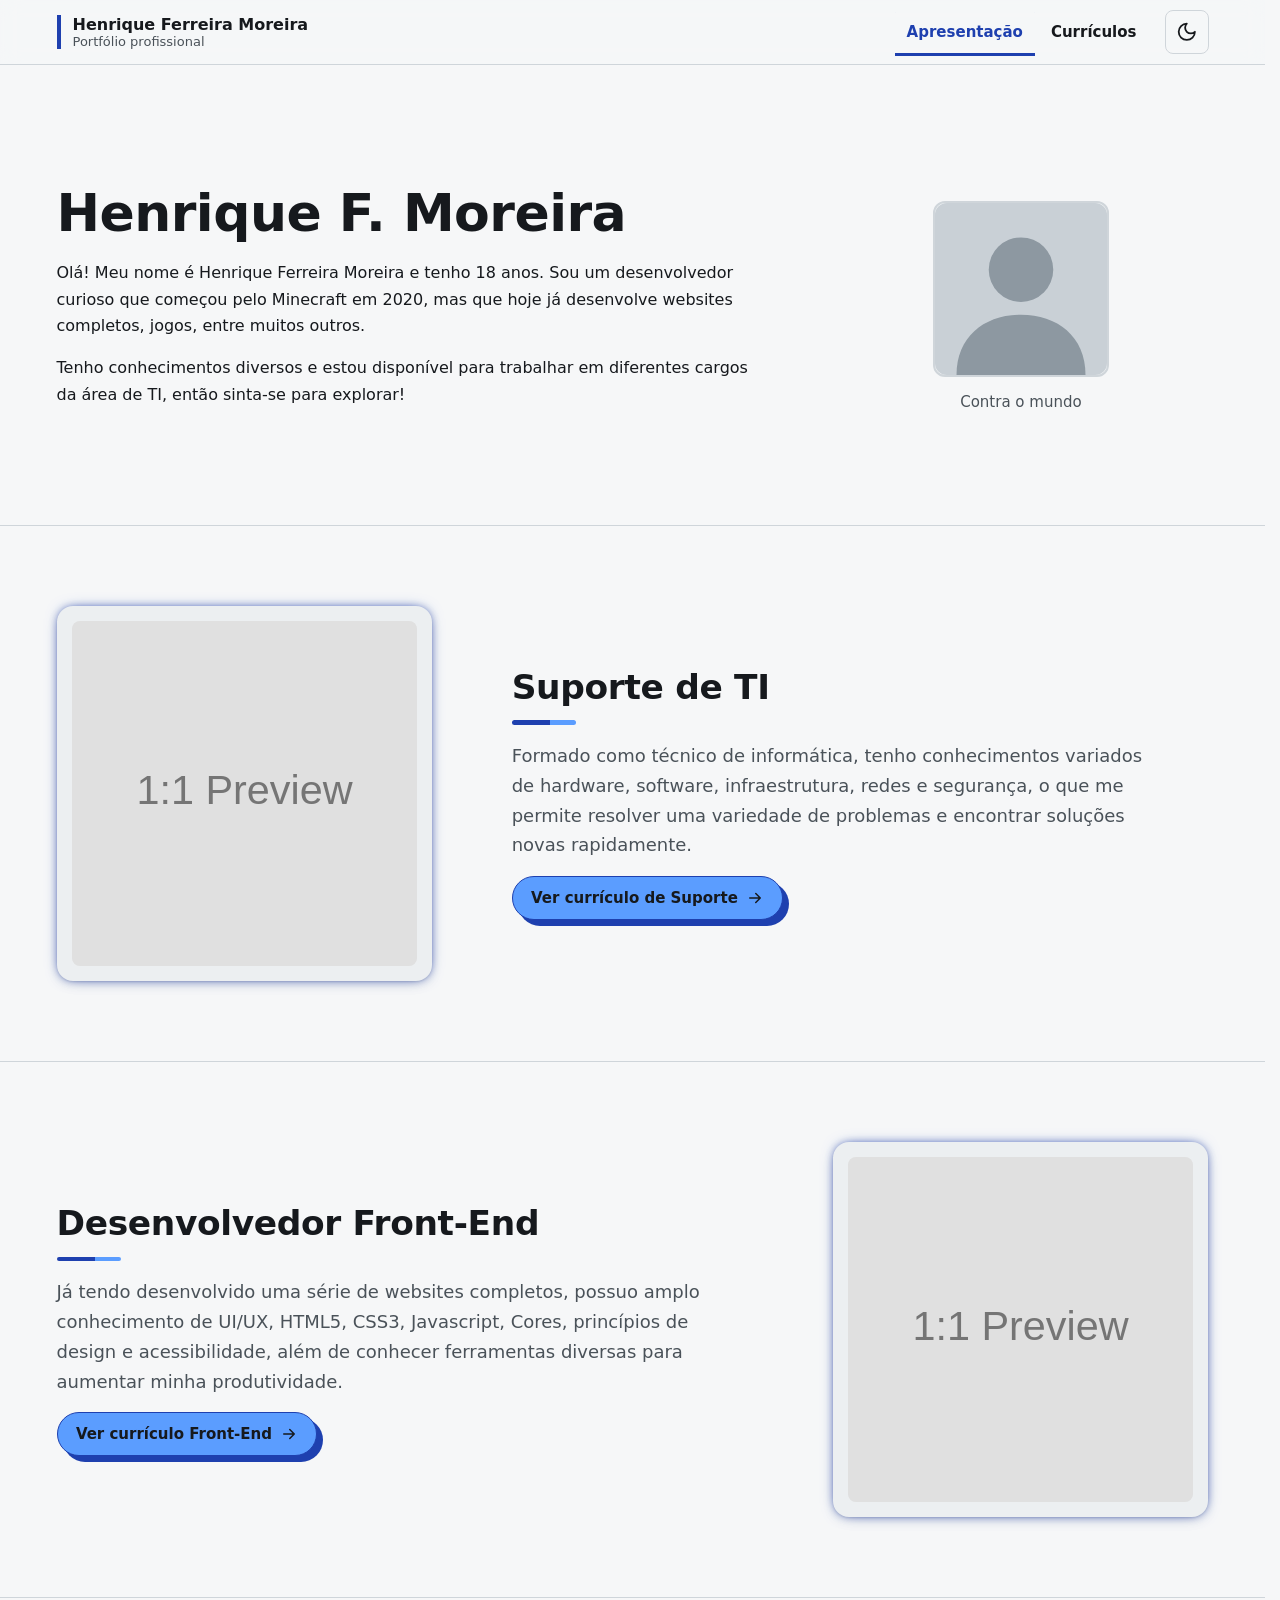
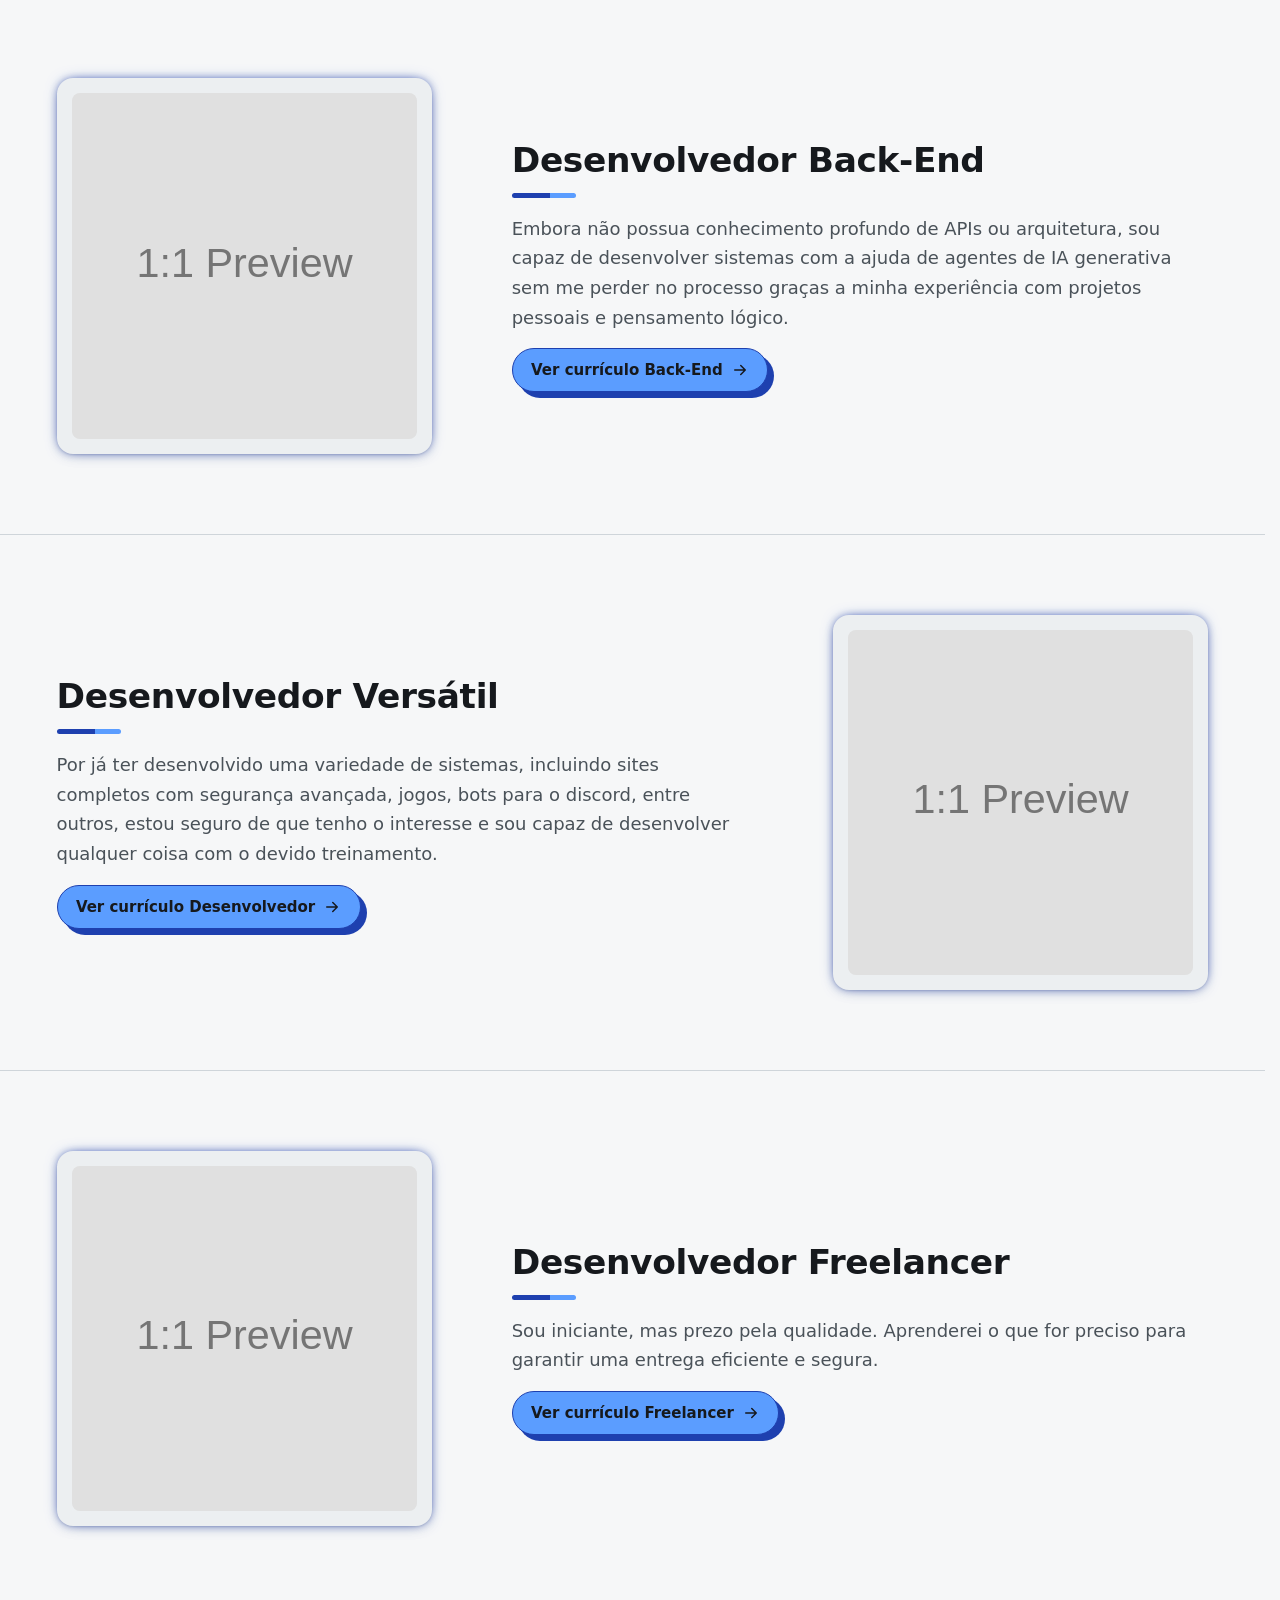
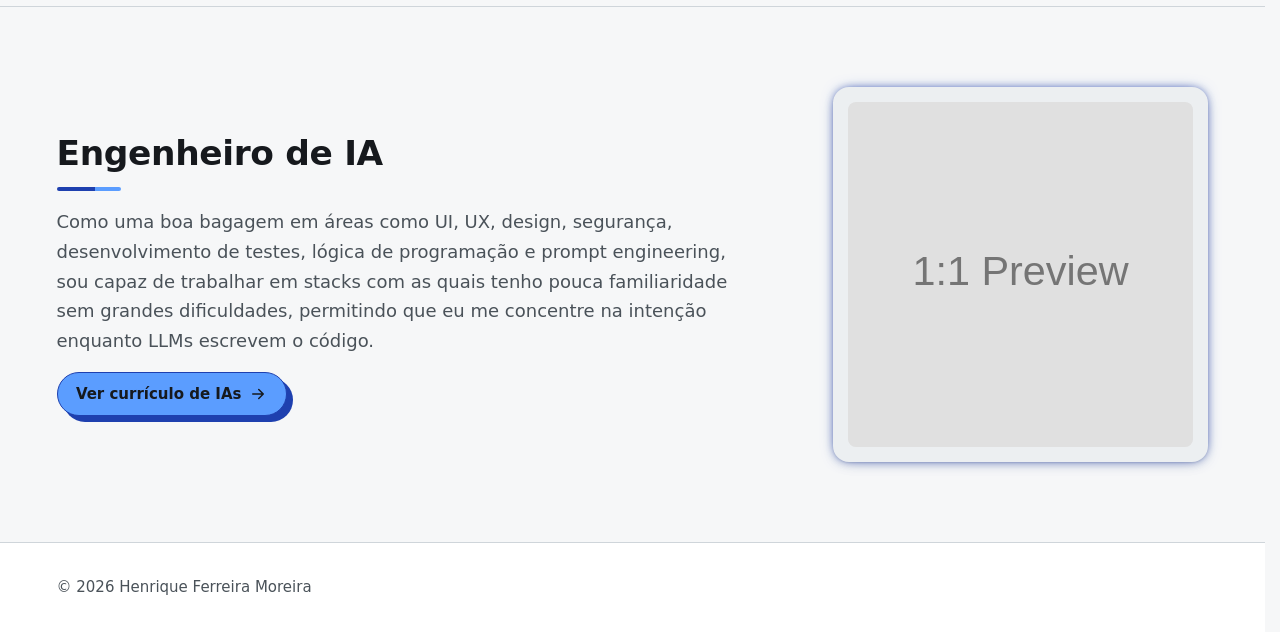
==== commit d18e5820: "feat: alteração das informações de base presentes na página inicial, header e footer." ====
--- a/index.html
+++ b/index.html
@@ -3,7 +3,7 @@
   <head>
     <meta charset="utf-8" />
     <meta name="viewport" content="width=device-width, initial-scale=1" />
-    <title>[Seu Nome] — Portfólio profissional</title>
+    <title>Henrique Ferreira Moreira — Portfólio profissional</title>
     <meta name="description" content="Portfólio profissional com currículos de Suporte de TI, Front-End, Back-End, Full Stack, Freelancer e Inteligência Artificial." />
     <link rel="icon" href="assets/images/site/favicon.svg" type="image/svg+xml" />
     <link rel="stylesheet" href="assets/css/main.css" />
